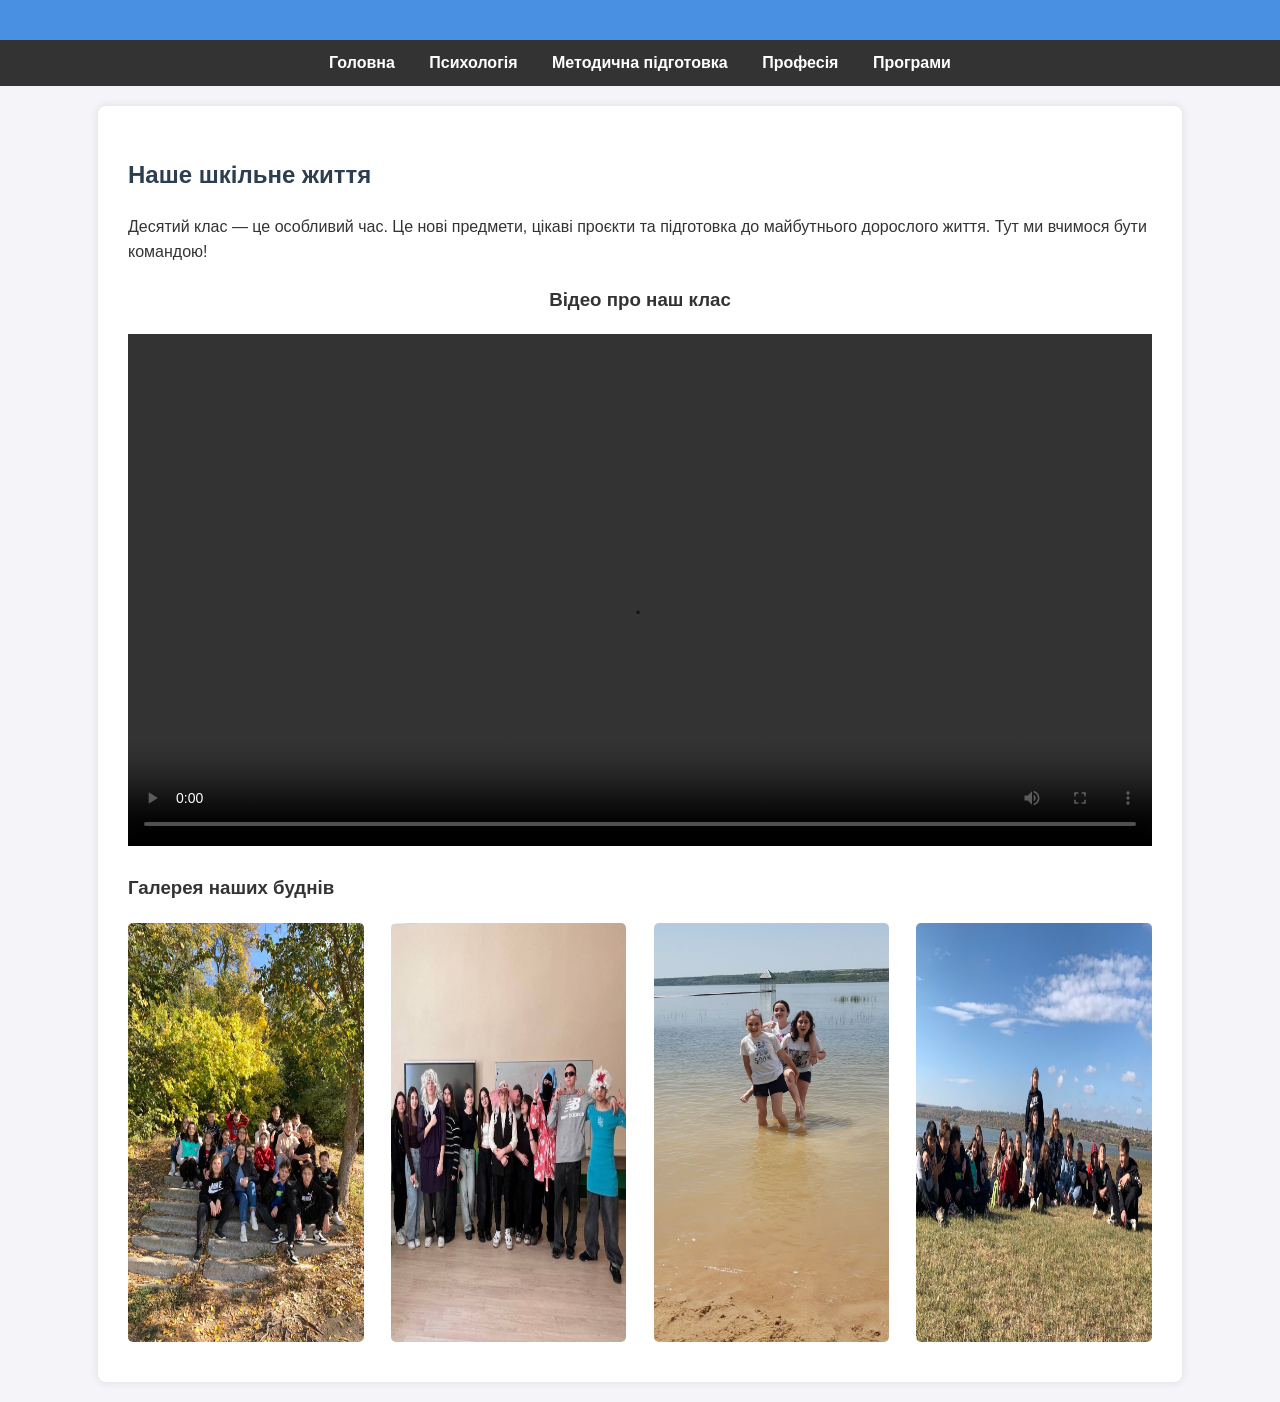
==== index.html @ 7de51b86 "Update index.html" ====
<!DOCTYPE html>
<html lang="uk">
<head>
    <meta charset="UTF-8">
    <title>10 Клас - Головна</title>
    <link rel="stylesheet" href="style.css">
</head>
<body>
    <header>
        
    </header>
    <nav>
        <a href="index.html">Головна</a>
        <a href="page2.html">Психологія</a>
        <a href="page3.html">Методична підготовка</a>
        <a href="page4.html">Професія</a>
        <a href="page5.html">Програми</a>
    </nav>
    <div class="container">
        <h2>Наше шкільне життя</h2>
        <p>Десятий клас — це особливий час. Це нові предмети, цікаві проєкти та підготовка до майбутнього дорослого життя. Тут ми вчимося бути командою!</p>
        
        <div class="video-container">
            <h3>Відео про наш клас</h3>
            <video width="100%" controls>
                <source src="vid1.mp4" type="video/mp4">
                Ваш браузер не підтримує відео.
            </video>
        </div>

        <h3>Галерея наших буднів</h3>
        <div class="gallery">
            <img src="photo.jpg" alt="Фото 1">
            <img src="photo1.jpg" alt="Фото 2">
            <img src="photo2.jpg" alt="Фото 3">
            <img src="photo4.jpg" alt="Фото 4">
        </div>
    </div>
</body>
</html>
---- style.css ----
body {
    font-family: 'Segoe UI', Tahoma, Geneva, Verdana, sans-serif;
    line-height: 1.6;
    margin: 0;
    padding: 0;
    background-color: #f4f4f9;
    color: #333;
}

header {
    background: #4A90E2;
    color: white;
    padding: 20px;
    text-align: center;
}

nav {
    background: #333;
    padding: 10px;
    text-align: center;
}

nav a {
    color: white;
    margin: 0 15px;
    text-decoration: none;
    font-weight: bold;
}

nav a:hover {
    text-decoration: underline;
}

.container {
    width: 80%;
    margin: 20px auto;
    background: white;
    padding: 30px;
    box-shadow: 0 0 10px rgba(0,0,0,0.1);
    border-radius: 8px;
}

h1, h2 {
    color: #2c3e50;
}

.gallery {
    display: flex;
    justify-content: space-between;
    flex-wrap: wrap;
    margin-top: 20px;
}

.gallery img {
    width: 23%;
    border-radius: 5px;
    margin-bottom: 10px;
}

.video-container {
    text-align: center;
    margin: 20px 0;
}

/* Блоки для програм (5 сторінка) */
.software-block {
    border-left: 5px solid #4A90E2;
    background: #ebf3fb;
    padding: 20px;
    margin-bottom: 20px;
    border-radius: 0 8px 8px 0;
}

.software-block h3 {
    margin-top: 0;
    color: #4A90E2;
}

.btn-link {
    display: inline-block;
    padding: 8px 15px;
    background: #4A90E2;
    color: white;
    text-decoration: none;
    border-radius: 4px;
    margin-top: 10px;
}
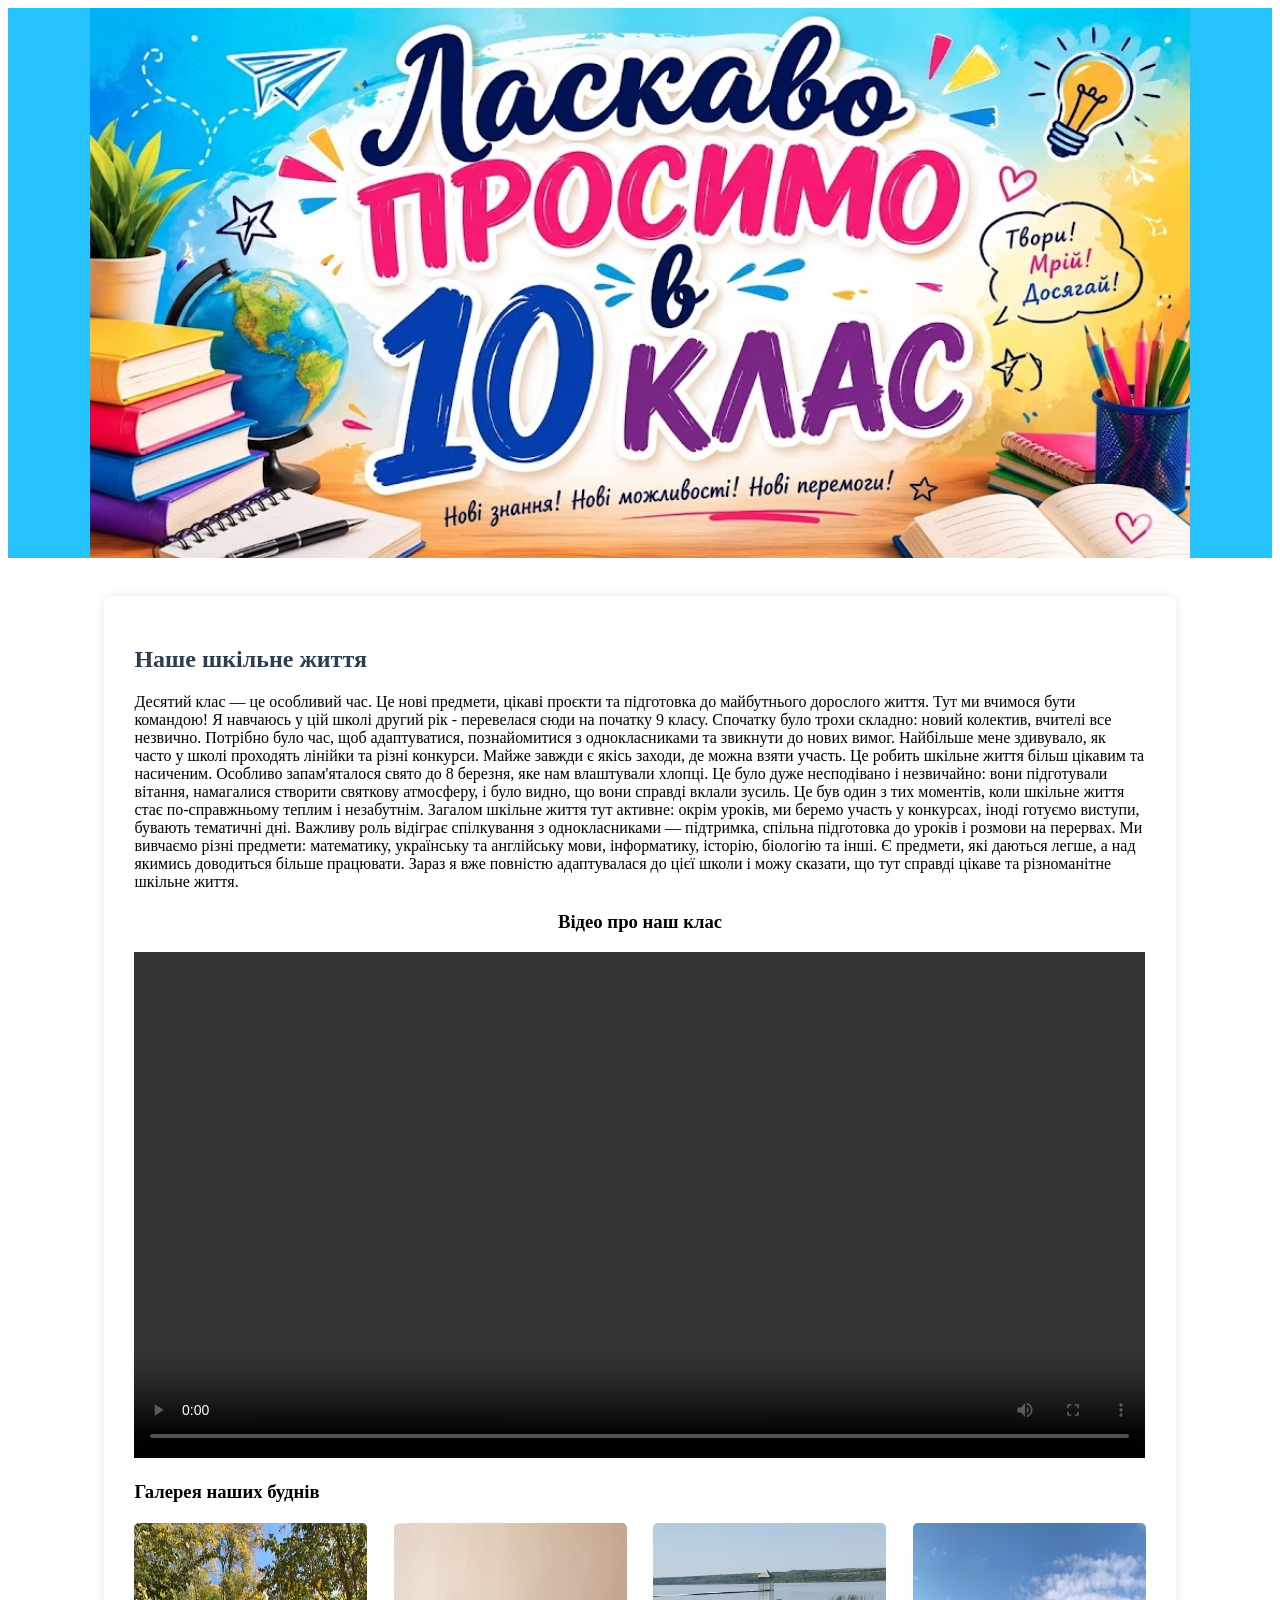
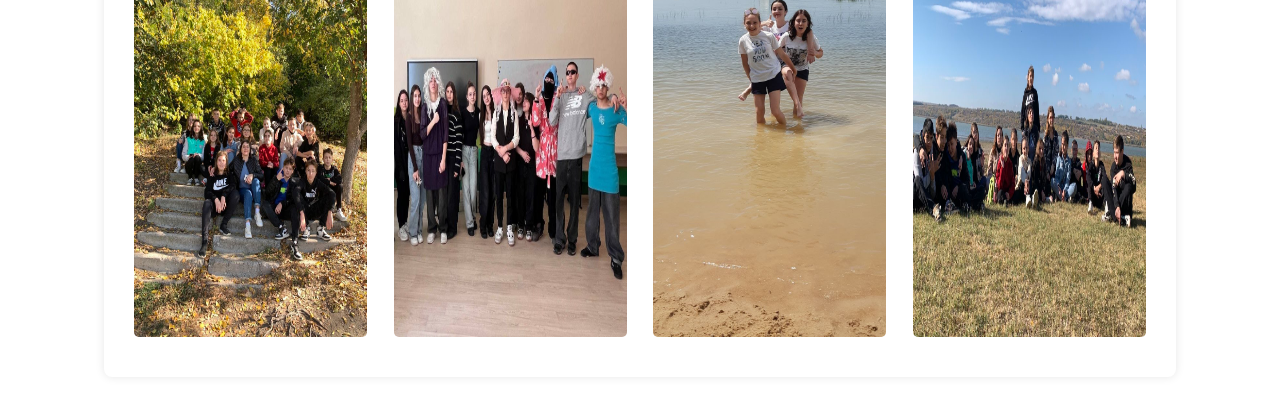
==== commit b91461fe: "Update index.html" ====
--- a/index.html
+++ b/index.html
@@ -18,7 +18,13 @@
     </nav>
     <div class="container">
         <h2>Наше шкільне життя</h2>
-        <p>Десятий клас — це особливий час. Це нові предмети, цікаві проєкти та підготовка до майбутнього дорослого життя. Тут ми вчимося бути командою!</p>
+        <p>Десятий клас — це особливий час. Це нові предмети, цікаві проєкти та підготовка до майбутнього дорослого життя. Тут ми вчимося бути командою!
+        Я навчаюсь у цій школі другий рік - перевелася сюди на початку 9 класу. Спочатку було трохи складно: новий колектив, вчителі все незвично. Потрібно було час, щоб адаптуватися, познайомитися з однокласниками та звикнути до нових вимог.
+Найбільше мене здивувало, як часто у школі проходять лінійки та різні конкурси. Майже завжди є якісь заходи, де можна взяти участь. Це робить шкільне життя більш цікавим та насиченим.
+Особливо запам'яталося свято до 8 березня, яке нам влаштували хлопці. Це було дуже несподівано і незвичайно: вони підготували вітання, намагалися створити святкову атмосферу, і було видно, що вони справді вклали зусиль. Це був один з тих моментів, коли шкільне життя стає по-справжньому теплим і незабутнім.
+Загалом шкільне життя тут активне: окрім уроків, ми беремо участь у конкурсах, іноді готуємо виступи, бувають тематичні дні. Важливу роль відіграє спілкування з однокласниками — підтримка, спільна підготовка до уроків і розмови на перервах.
+Ми вивчаємо різні предмети: математику, українську та англійську мови, інформатику, історію, біологію та інші. Є предмети, які даються легше, а над якимись доводиться більше працювати.
+Зараз я вже повністю адаптувалася до цієї школи і можу сказати, що тут справді цікаве та різноманітне шкільне життя.</p>
         
         <div class="video-container">
             <h3>Відео про наш клас</h3>
--- a/style.css
+++ b/style.css
@@ -1,23 +1,31 @@
-body {
-    font-family: 'Segoe UI', Tahoma, Geneva, Verdana, sans-serif;
-    line-height: 1.6;
+header {
+
+    background-color: #26c1ff; 
+    background-image: url('back.jpeg'); 
+    background-repeat: no-repeat;
+    background-position: center top; 
+    background-size: contain; 
+    width: 100%;
+    min-height: 400px; 
+    height: 50vw;     
+    max-height: 550px; 
+
+  
+    display: flex;
+    align-items: center;
+    justify-content: center;
+    text-indent: -9999px; 
+}
+
     margin: 0;
     padding: 0;
-    background-color: #f4f4f9;
-    color: #333;
 }
 
-header {
-    background: #4A90E2;
-    color: white;
-    padding: 20px;
-    text-align: center;
-}
 
 nav {
-    background: #333;
-    padding: 10px;
-    text-align: center;
+    margin-top: 0;
+    position: relative;
+    z-index: 10;
 }
 
 nav a {
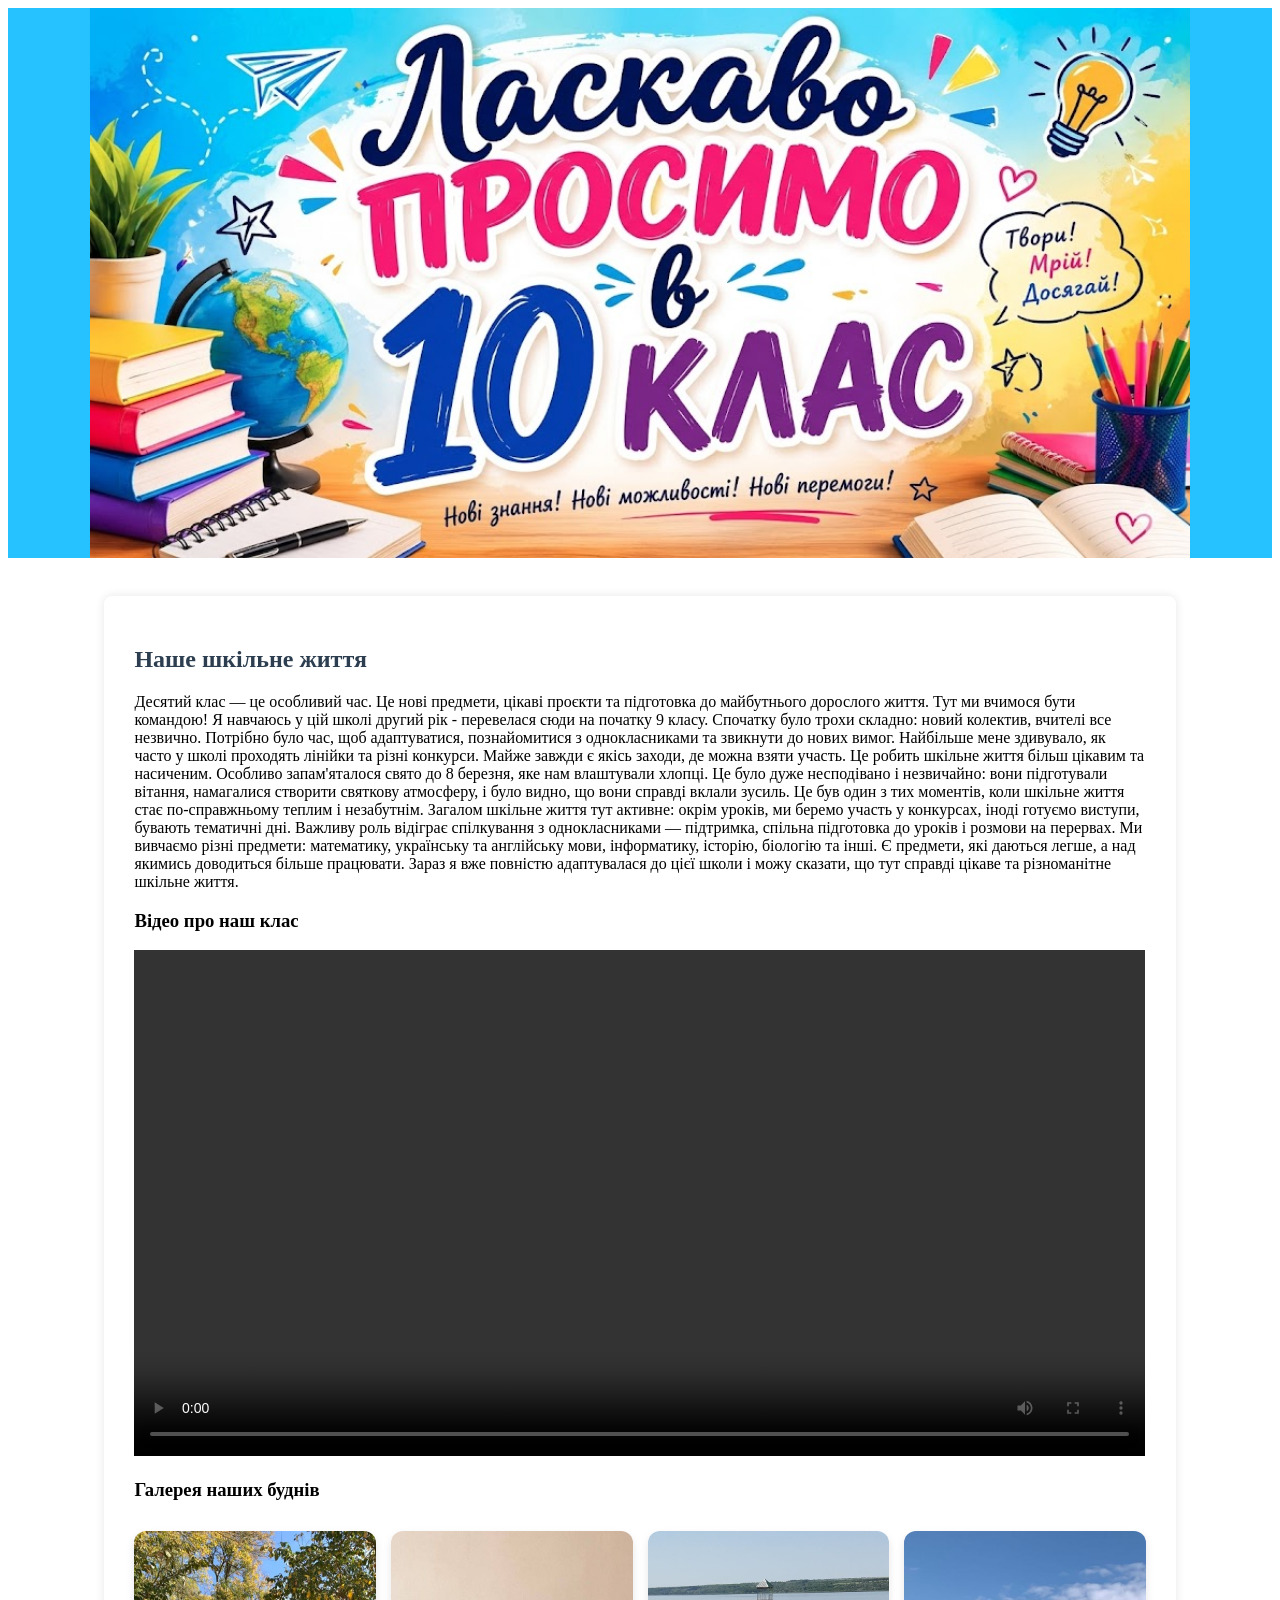
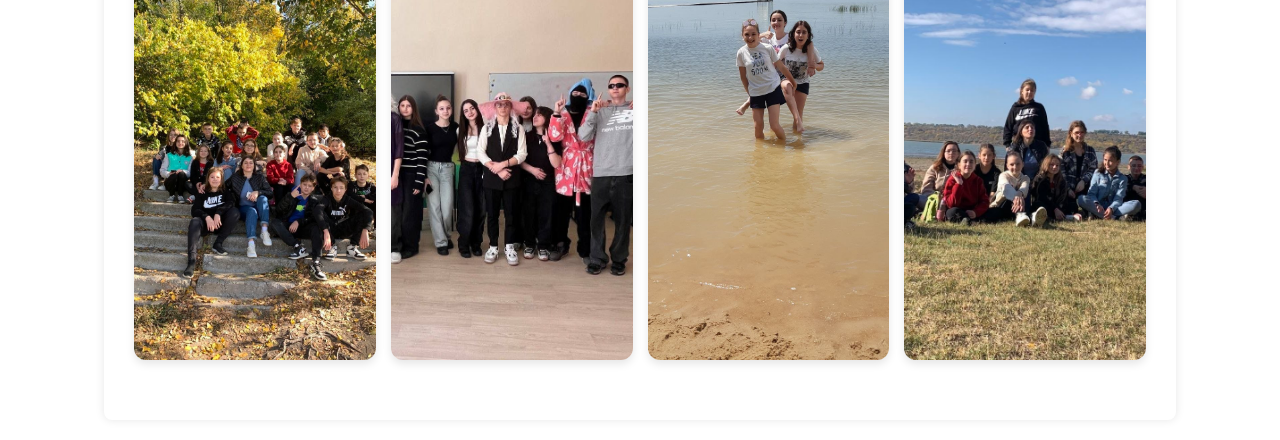
==== commit 52005cbe: "Update index.html" ====
--- a/index.html
+++ b/index.html
@@ -11,10 +11,10 @@
     </header>
     <nav>
         <a href="index.html">Головна</a>
-        <a href="page2.html">Психологія</a>
-        <a href="page3.html">Методична підготовка</a>
-        <a href="page4.html">Професія</a>
-        <a href="page5.html">Програми</a>
+        <a href="index2.html">Психологія</a>
+        <a href="index3.html">Методична підготовка</a>
+        <a href="index4.html">Професія</a>
+        <a href="index5.html">Програми</a>
     </nav>
     <div class="container">
         <h2>Наше шкільне життя</h2>
--- a/style.css
+++ b/style.css
@@ -52,25 +52,46 @@
     color: #2c3e50;
 }
 
+
 .gallery {
     display: flex;
-    justify-content: space-between;
-    flex-wrap: wrap;
-    margin-top: 20px;
+    justify-content: space-between; 
+    flex-wrap: wrap;                
+    margin: 30px 0;                
+    gap: 15px;                      
 }
 
+
 .gallery img {
-    width: 23%;
-    border-radius: 5px;
-    margin-bottom: 10px;
+    
+    width: calc(25% - 11.25px); 
+    
+    height: auto;                  
+    border-radius: 12px;          
+    box-shadow: 0 4px 8px rgba(0,0,0,0.1); 
+    transition: transform 0.3s ease; 
+    object-fit: cover;              
+
+
+.gallery img:hover {
+    transform: scale(1.03); 
 }
 
-.video-container {
-    text-align: center;
-    margin: 20px 0;
+
+@media (max-width: 900px) {
+    .gallery img {
+        width: calc(50% - 7.5px); 
+    }
 }
 
-/* Блоки для програм (5 сторінка) */
+
+@media (max-width: 500px) {
+    .gallery img {
+        width: 100%; 
+    }
+}
+
+
 .software-block {
     border-left: 5px solid #4A90E2;
     background: #ebf3fb;
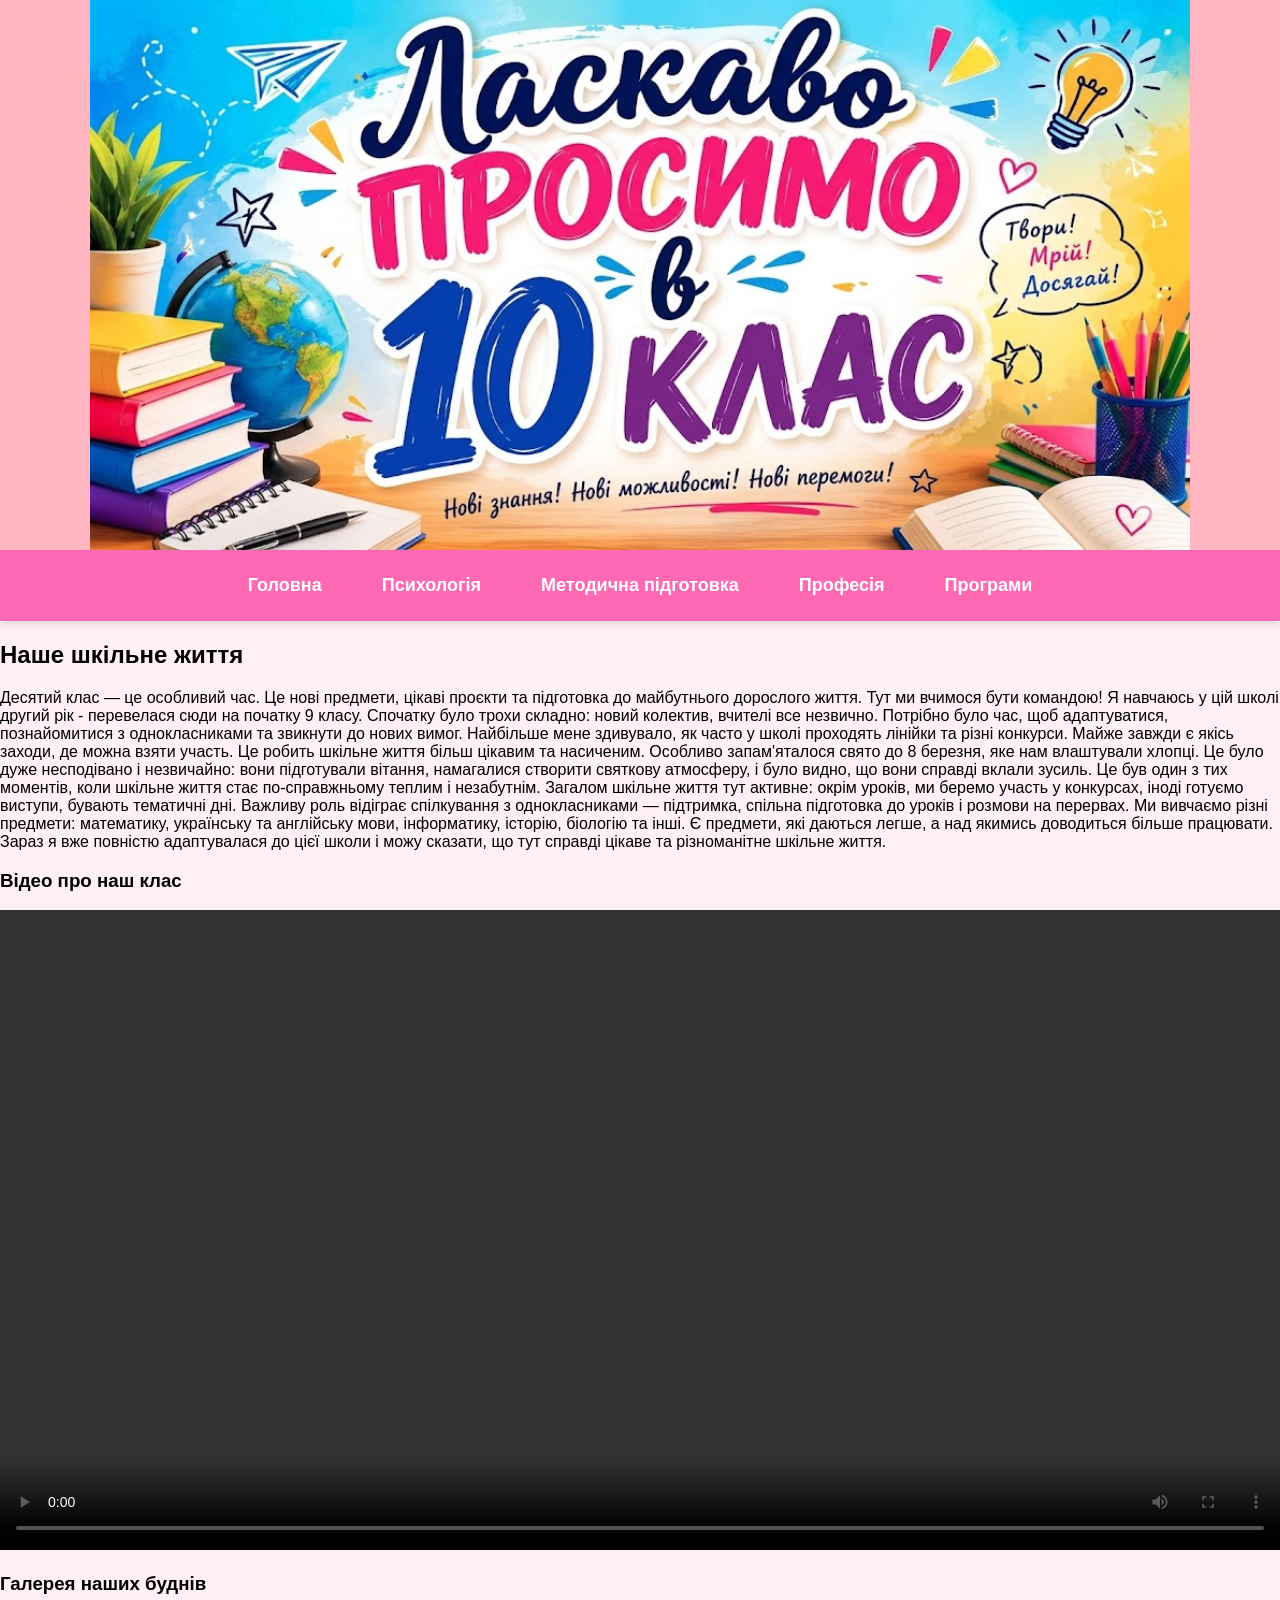
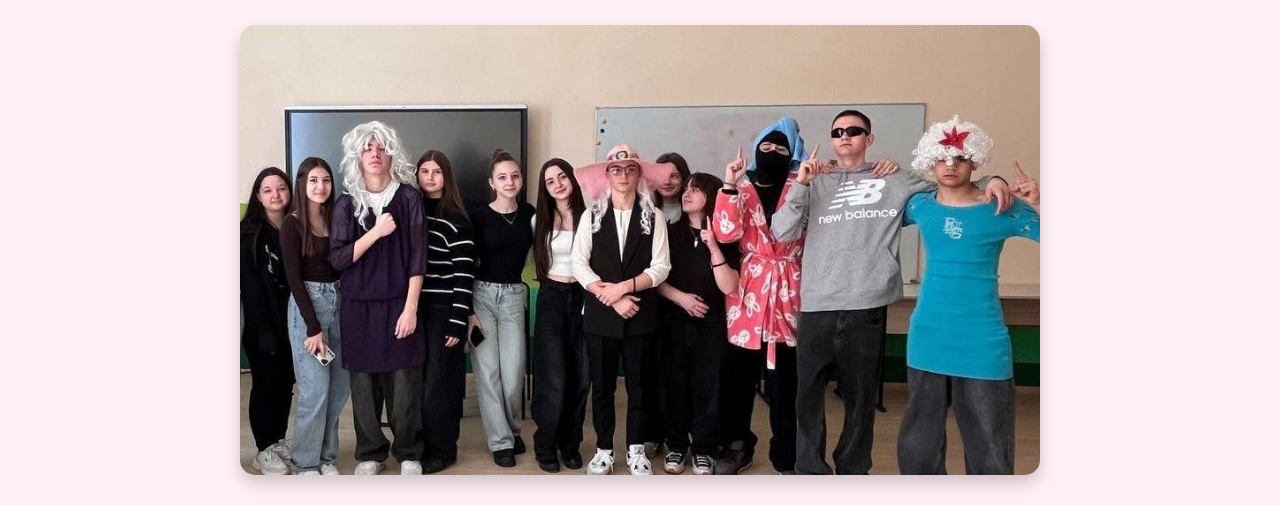
==== commit 38699500: "Update index.html" ====
--- a/index.html
+++ b/index.html
@@ -35,12 +35,14 @@
         </div>
 
         <h3>Галерея наших буднів</h3>
-        <div class="gallery">
-            <img src="photo.jpg" alt="Фото 1">
-            <img src="photo1.jpg" alt="Фото 2">
-            <img src="photo2.jpg" alt="Фото 3">
-            <img src="photo4.jpg" alt="Фото 4">
-        </div>
+     <div class="carousel-container">
+    <div class="carousel-slide">
+        <img src="photo1.jpg" alt="Фото 1">
+        <img src="photo2.jpg" alt="Фото 2">
+        <img src="photo3.jpg" alt="Фото 3">
+        <img src="photo4.jpg" alt="Фото 4">
+    </div>
+</div>
     </div>
 </body>
 </html>
--- a/style.css
+++ b/style.css
@@ -1,116 +1,115 @@
+/* Рожева тема для всього сайту */
+body {
+    margin: 0;
+    padding: 0;
+    font-family: 'Segoe UI', Tahoma, Geneva, Verdana, sans-serif;
+    background-color: #fff0f5; /* Світло-рожевий фон сторінки */
+}
+
 header {
-
-    background-color: #26c1ff; 
+    background-color: #ffb6c1; /* Рожевий фон хеадера */
     background-image: url('back.jpeg'); 
     background-repeat: no-repeat;
     background-position: center top; 
     background-size: contain; 
     width: 100%;
     min-height: 400px; 
-    height: 50vw;     
+    height: 50vw;      
     max-height: 550px; 
-
-  
     display: flex;
     align-items: center;
     justify-content: center;
     text-indent: -9999px; 
 }
 
-    margin: 0;
-    padding: 0;
-}
-
-
+/* Навігація в рожевих тонах */
 nav {
-    margin-top: 0;
-    position: relative;
-    z-index: 10;
+    background-color: #ff69b4; /* Насичений рожевий для меню */
+    padding: 15px 0;                               
+    display: flex;                                 
+    justify-content: center;        
+    box-shadow: 0 4px 6px rgba(0,0,0,0.1); 
 }
 
 nav a {
-    color: white;
-    margin: 0 15px;
-    text-decoration: none;
-    font-weight: bold;
+    color: white !important;    
+    text-decoration: none;      
+    padding: 10px 20px;          
+    margin: 0 10px;            
+    font-size: 18px;            
+    font-weight: bold;           
+    border-radius: 20px; /* Більш закруглені кнопки */
+    transition: 0.3s; 
 }
 
 nav a:hover {
-    text-decoration: underline;
+    background-color: #ff1493; /* Темно-рожевий при наведенні */
 }
 
-.container {
-    width: 80%;
-    margin: 20px auto;
-    background: white;
-    padding: 30px;
-    box-shadow: 0 0 10px rgba(0,0,0,0.1);
-    border-radius: 8px;
+/* Стилі для Каруселі */
+.carousel-container {
+    width: 100%;
+    max-width: 800px;
+    margin: 30px auto;
+    overflow: hidden;
+    border-radius: 15px;
+    box-shadow: 0 8px 16px rgba(0,0,0,0.2);
+    position: relative;
 }
 
-h1, h2 {
-    color: #2c3e50;
+.carousel-slide {
+    display: flex;
+    width: 400%; /* Для 4-х фото */
+    animation: slide 12s infinite; /* Автоматична прокрутка */
 }
 
-
-.gallery {
-    display: flex;
-    justify-content: space-between; 
-    flex-wrap: wrap;                
-    margin: 30px 0;                
-    gap: 15px;                      
+.carousel-slide img {
+    width: 25%; /* Кожне фото займає 1/4 ширини слайда */
+    height: 450px;
+    object-fit: cover;
 }
 
-
-.gallery img {
-    
-    width: calc(25% - 11.25px); 
-    
-    height: auto;                  
-    border-radius: 12px;          
-    box-shadow: 0 4px 8px rgba(0,0,0,0.1); 
-    transition: transform 0.3s ease; 
-    object-fit: cover;              
-
-
-.gallery img:hover {
-    transform: scale(1.03); 
+@keyframes slide {
+    0% { transform: translateX(0); }
+    20% { transform: translateX(0); }
+    25% { transform: translateX(-25%); }
+    45% { transform: translateX(-25%); }
+    50% { transform: translateX(-50%); }
+    70% { transform: translateX(-50%); }
+    75% { transform: translateX(-75%); }
+    95% { transform: translateX(-75%); }
+    100% { transform: translateX(0); }
 }
 
-
-@media (max-width: 900px) {
-    .gallery img {
-        width: calc(50% - 7.5px); 
-    }
+/* Блоки програм з іконками */
+.software-block {
+    display: flex;
+    align-items: center;
+    border-left: 5px solid #ff69b4;
+    background: #fff5f7;
+    padding: 20px;
+    margin-bottom: 20px;
+    border-radius: 12px;
 }
 
-
-@media (max-width: 500px) {
-    .gallery img {
-        width: 100%; 
-    }
+.software-icon {
+    width: 60px;
+    height: 60px;
+    margin-right: 20px;
+    object-fit: contain;
 }
 
-
-.software-block {
-    border-left: 5px solid #4A90E2;
-    background: #ebf3fb;
-    padding: 20px;
-    margin-bottom: 20px;
-    border-radius: 0 8px 8px 0;
-}
-
-.software-block h3 {
-    margin-top: 0;
-    color: #4A90E2;
+.software-info h3 {
+    margin: 0 0 10px 0;
+    color: #db7093;
 }
 
 .btn-link {
     display: inline-block;
     padding: 8px 15px;
-    background: #4A90E2;
+    background: #ff69b4;
     color: white;
     text-decoration: none;
-    border-radius: 4px;
+    border-radius: 5px;
     margin-top: 10px;
 }
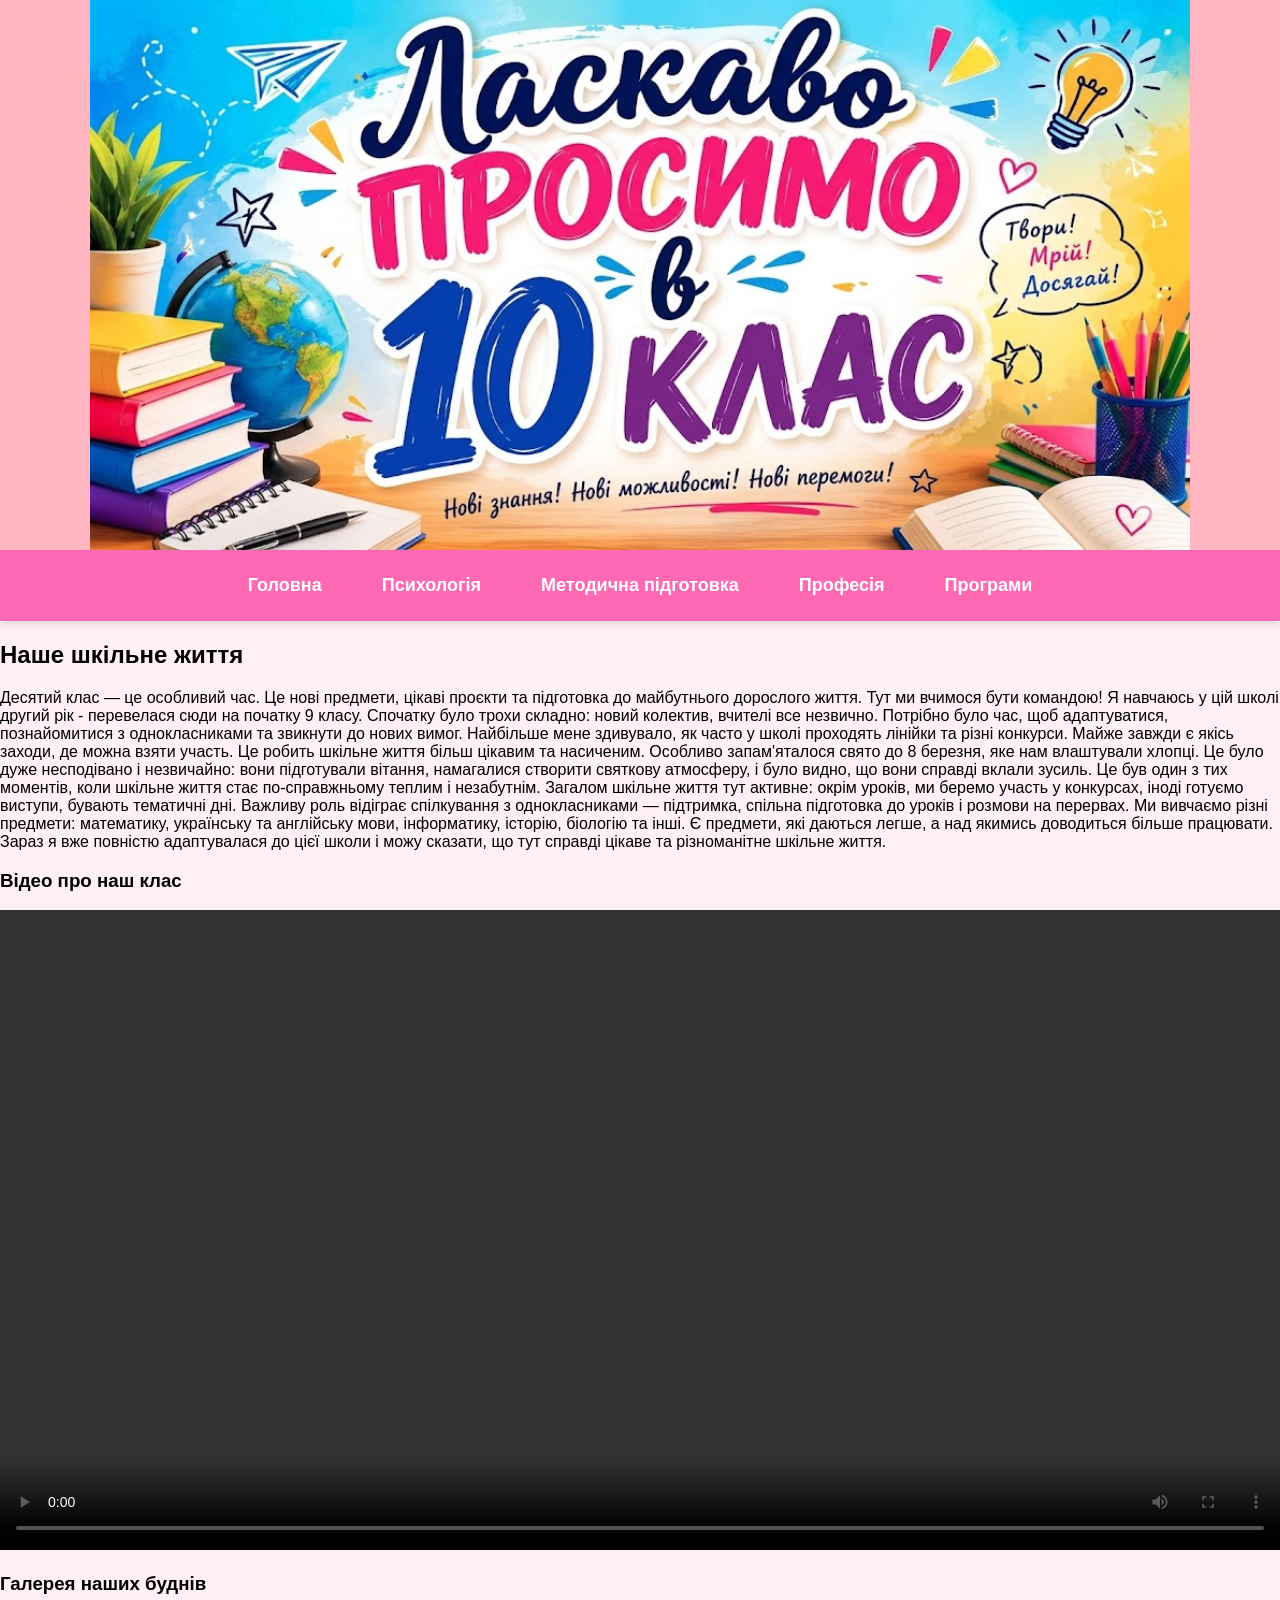
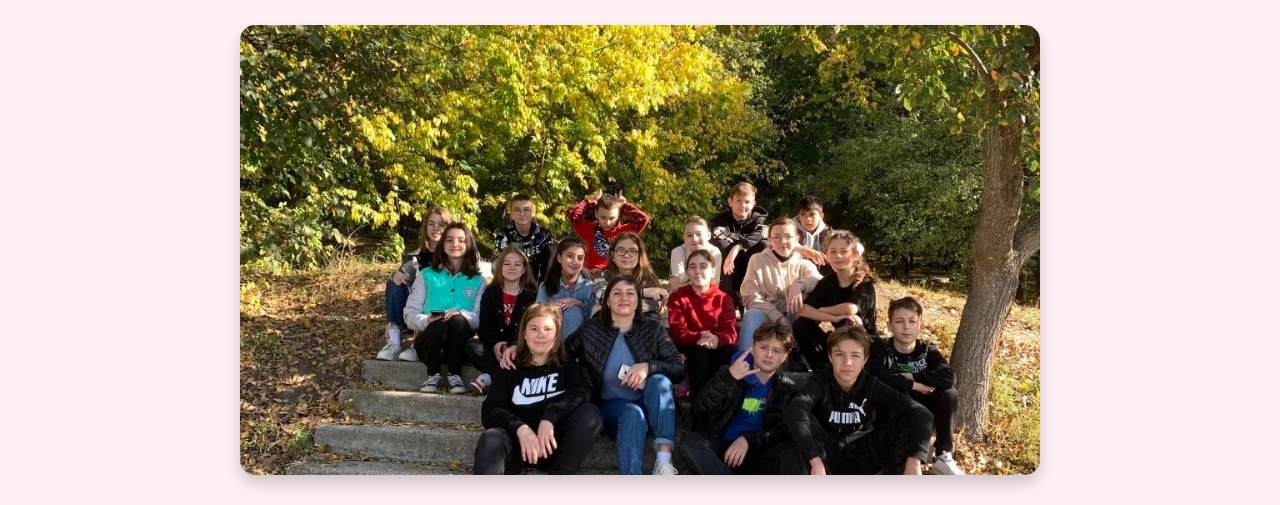
==== commit 90635820: "Update index.html" ====
--- a/index.html
+++ b/index.html
@@ -37,10 +37,10 @@
         <h3>Галерея наших буднів</h3>
      <div class="carousel-container">
     <div class="carousel-slide">
-        <img src="photo1.jpg" alt="Фото 1">
-        <img src="photo2.jpg" alt="Фото 2">
-        <img src="photo3.jpg" alt="Фото 3">
-        <img src="photo4.jpg" alt="Фото 4">
+        <img src="photo.jpg" alt="Фото 1">
+        <img src="photo1.jpg" alt="Фото 2">
+        <img src="photo2.jpg" alt="Фото 3">
+        <img src="photo3.jpg" alt="Фото 4">
     </div>
 </div>
     </div>
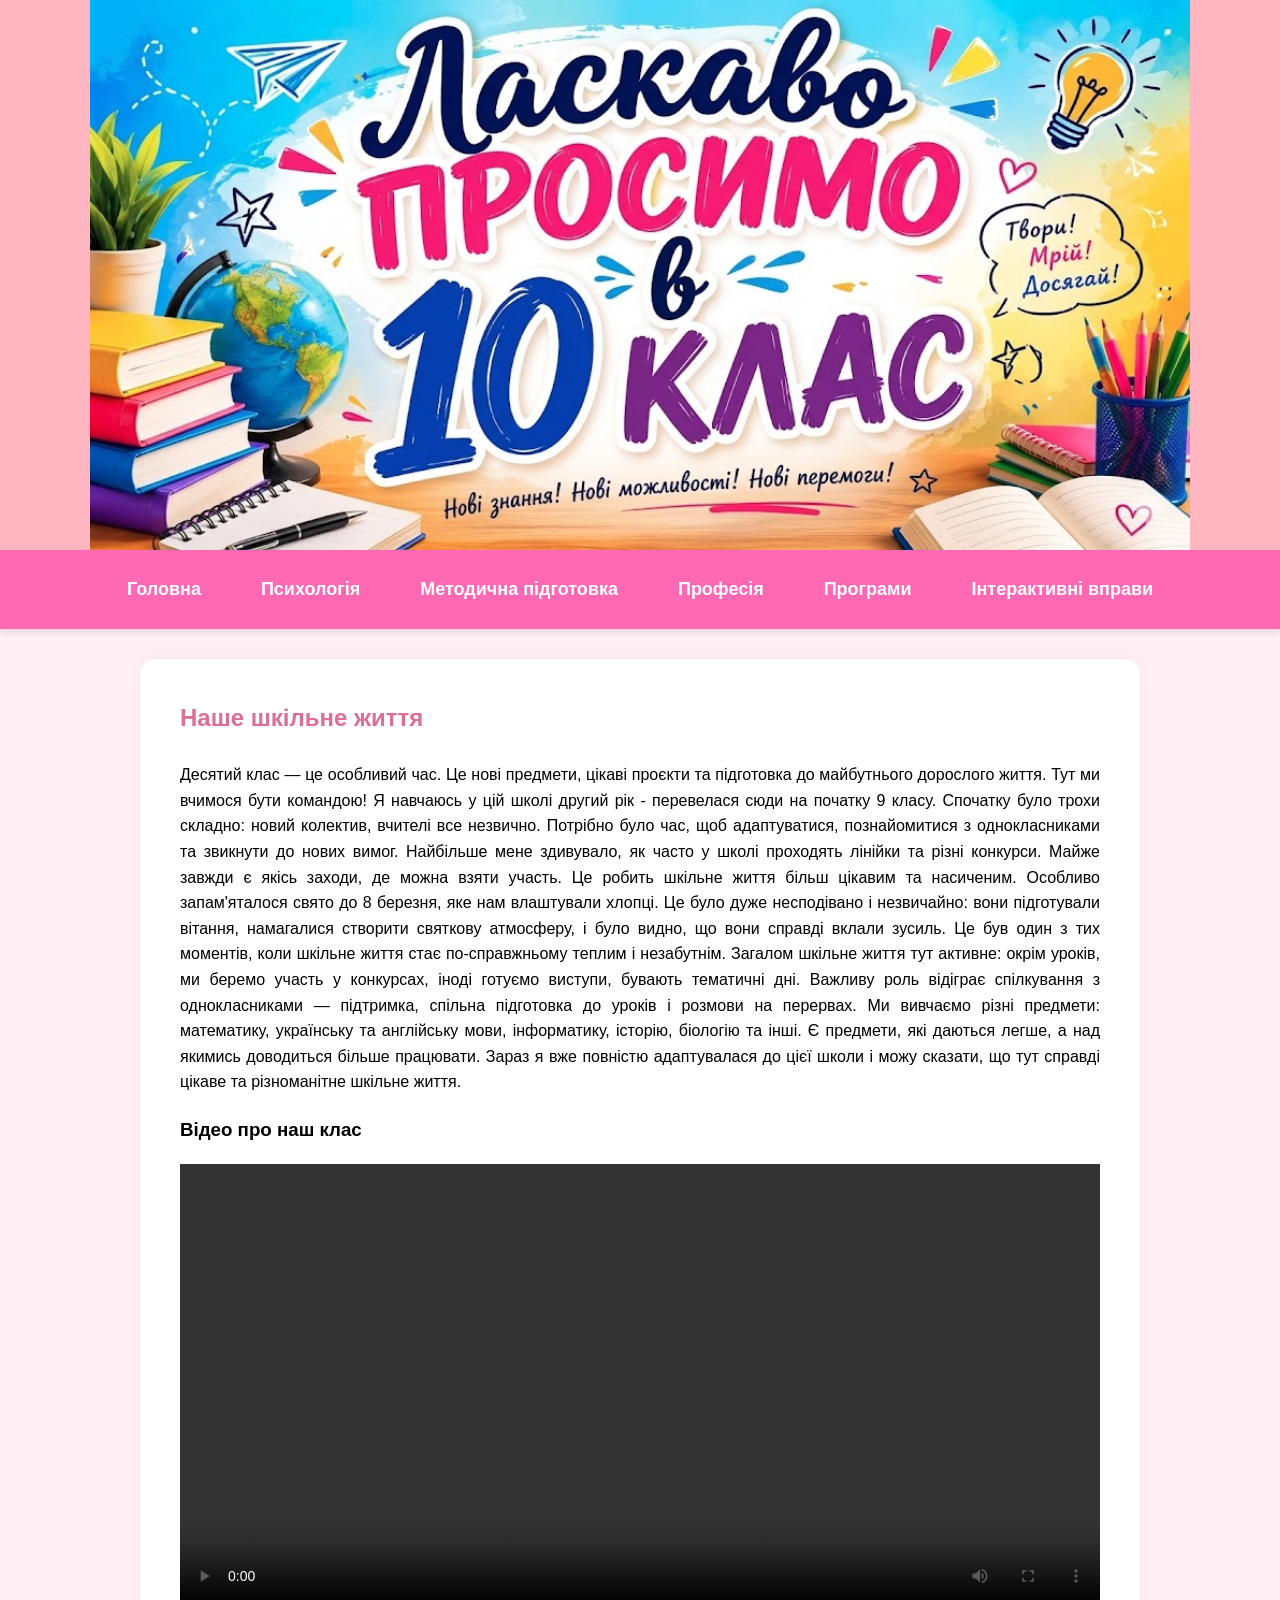
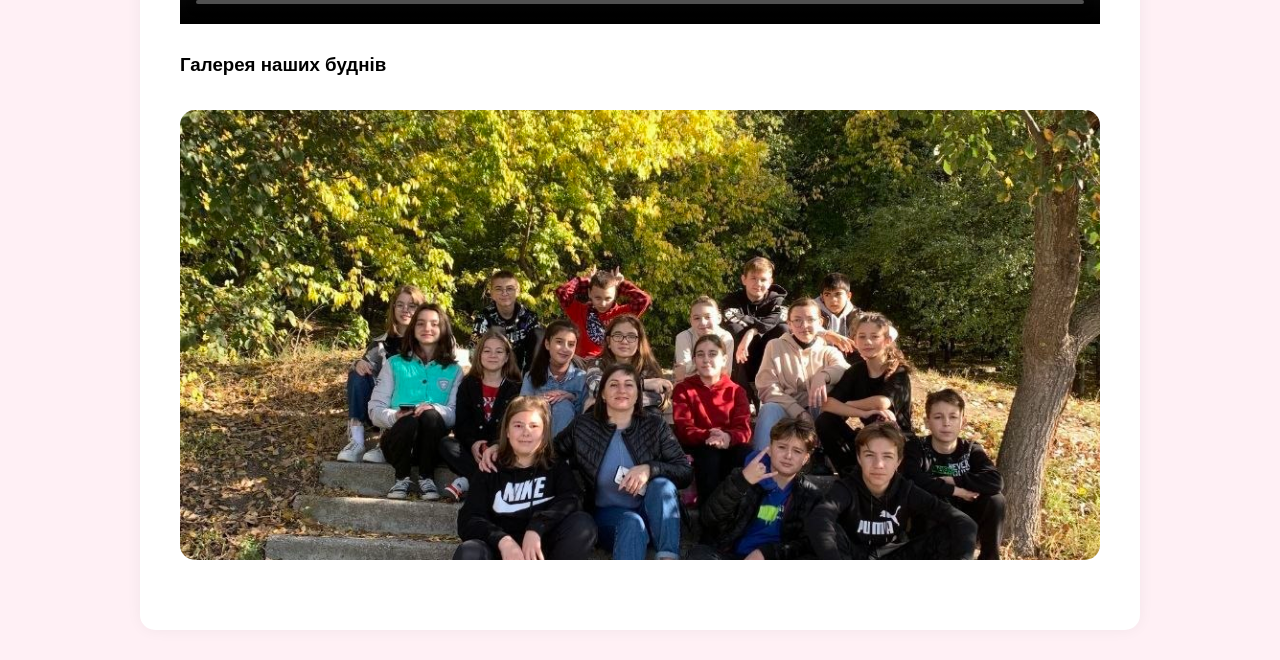
==== commit 696e9922: "Update index.html" ====
--- a/index.html
+++ b/index.html
@@ -15,6 +15,7 @@
         <a href="index3.html">Методична підготовка</a>
         <a href="index4.html">Професія</a>
         <a href="index5.html">Програми</a>
+        <a href="index6.html">Інтерактивні вправи</a>
     </nav>
     <div class="container">
         <h2>Наше шкільне життя</h2>
@@ -38,9 +39,9 @@
      <div class="carousel-container">
     <div class="carousel-slide">
         <img src="photo.jpg" alt="Фото 1">
-        <img src="photo1.jpg" alt="Фото 2">
-        <img src="photo2.jpg" alt="Фото 3">
-        <img src="photo3.jpg" alt="Фото 4">
+        
+        <img src="photo1.jpg" alt="Фото 3">
+        <img src="photo4.jpg" alt="Фото 4">
     </div>
 </div>
     </div>
--- a/style.css
+++ b/style.css
@@ -1,13 +1,14 @@
-/* Рожева тема для всього сайту */
+/* Рожева тема */
 body {
     margin: 0;
     padding: 0;
     font-family: 'Segoe UI', Tahoma, Geneva, Verdana, sans-serif;
-    background-color: #fff0f5; /* Світло-рожевий фон сторінки */
+    background-color: #fff0f5; /* Світло-рожевий фон */
+    line-height: 1.6; /* Додає простір між рядками тексту */
 }
 
 header {
-    background-color: #ffb6c1; /* Рожевий фон хеадера */
+    background-color: #ffb6c1; 
     background-image: url('back.jpeg'); 
     background-repeat: no-repeat;
     background-position: center top; 
@@ -22,13 +23,14 @@
     text-indent: -9999px; 
 }
 
-/* Навігація в рожевих тонах */
+/* Навігація */
 nav {
-    background-color: #ff69b4; /* Насичений рожевий для меню */
+    background-color: #ff69b4; 
     padding: 15px 0;                               
     display: flex;                                 
     justify-content: center;        
     box-shadow: 0 4px 6px rgba(0,0,0,0.1); 
+    margin-bottom: 20px;
 }
 
 nav a {
@@ -38,64 +40,94 @@
     margin: 0 10px;            
     font-size: 18px;            
     font-weight: bold;           
-    border-radius: 20px; /* Більш закруглені кнопки */
+    border-radius: 20px;
     transition: 0.3s; 
 }
 
 nav a:hover {
-    background-color: #ff1493; /* Темно-рожевий при наведенні */
+    background-color: #ff1493;
 }
 
-/* Стилі для Каруселі */
+/* --- ВИПРАВЛЕННЯ ВІДСТУПІВ ТЕКСТУ --- */
+.container {
+    width: 85%;
+    max-width: 1000px;
+    margin: 30px auto;
+    background: white;
+    /* Внутрішній відступ, щоб текст не торкався країв */
+    padding: 40px; 
+    box-shadow: 0 0 15px rgba(0,0,0,0.05);
+    border-radius: 15px;
+    box-sizing: border-box; /* Важливо, щоб padding не розширював блок */
+}
+
+.container p {
+    margin-bottom: 20px; /* Відступ між абзацами */
+    text-align: justify; /* Текст рівний по обох боках */
+}
+
+.container ul {
+    padding-left: 25px; /* Відступ для списку (крапок) */
+    margin-bottom: 20px;
+}
+
+.container li {
+    margin-bottom: 10px; /* Відступ між пунктами списку */
+}
+
+h2 {
+    color: #db7093;
+    margin-top: 0;
+    margin-bottom: 25px;
+}
+
+/* Карусель на 3 фото */
 .carousel-container {
     width: 100%;
-    max-width: 800px;
-    margin: 30px auto;
+    margin: 30px 0;
     overflow: hidden;
     border-radius: 15px;
-    box-shadow: 0 8px 16px rgba(0,0,0,0.2);
     position: relative;
 }
 
 .carousel-slide {
     display: flex;
-    width: 400%; /* Для 4-х фото */
-    animation: slide 12s infinite; /* Автоматична прокрутка */
+    width: 300%; 
+    animation: slide-3 9s infinite;
 }
 
 .carousel-slide img {
-    width: 25%; /* Кожне фото займає 1/4 ширини слайда */
+    width: 33.333%; 
     height: 450px;
     object-fit: cover;
 }
 
-@keyframes slide {
+@keyframes slide-3 {
     0% { transform: translateX(0); }
-    20% { transform: translateX(0); }
-    25% { transform: translateX(-25%); }
-    45% { transform: translateX(-25%); }
-    50% { transform: translateX(-50%); }
-    70% { transform: translateX(-50%); }
-    75% { transform: translateX(-75%); }
-    95% { transform: translateX(-75%); }
+    30% { transform: translateX(0); }
+    33.33% { transform: translateX(-33.33%); }
+    63.33% { transform: translateX(-33.33%); }
+    66.66% { transform: translateX(-66.66%); }
+    96.66% { transform: translateX(-66.66%); }
     100% { transform: translateX(0); }
 }
 
-/* Блоки програм з іконками */
+/* Програми з іконками */
 .software-block {
     display: flex;
-    align-items: center;
-    border-left: 5px solid #ff69b4;
+    align-items: flex-start; /* Вирівнювання по верхньому краю */
+    border-left: 6px solid #ff69b4;
     background: #fff5f7;
-    padding: 20px;
-    margin-bottom: 20px;
+    padding: 25px;
+    margin-bottom: 25px;
     border-radius: 12px;
+    gap: 20px;
 }
 
 .software-icon {
-    width: 60px;
-    height: 60px;
-    margin-right: 20px;
+    width: 80px;
+    height: 80px;
+    flex-shrink: 0; /* Щоб іконка не стискалася */
     object-fit: contain;
 }
 
@@ -106,10 +138,46 @@
 
 .btn-link {
     display: inline-block;
-    padding: 8px 15px;
+    padding: 10px 20px;
     background: #ff69b4;
     color: white;
     text-decoration: none;
-    border-radius: 5px;
+    border-radius: 8px;
     margin-top: 10px;
+    font-weight: bold;
 }
+
+/* Галерея для внутрішніх сторінок (2, 3, 4) */
+.page-gallery {
+    display: flex;
+    justify-content: space-between;
+    gap: 15px;
+    margin-top: 20px;
+}
+
+.page-gallery img {
+    width: calc(33.33% - 10px); /* 3 фото в ряд */
+    height: 200px;
+    object-fit: cover;
+    border-radius: 15px;
+    border: 3px solid #ffb6c1; /* Ніжно-рожева рамка */
+    transition: all 0.3s ease;
+    box-shadow: 0 4px 10px rgba(255, 182, 193, 0.3);
+}
+
+.page-gallery img:hover {
+    transform: scale(1.05);
+    border-color: #ff69b4; /* Стає яскравішою при наведенні */
+    box-shadow: 0 6px 15px rgba(255, 105, 180, 0.5);
+}
+
+/* Адаптивність: на телефонах фото стають одне під одним */
+@media (max-width: 600px) {
+    .page-gallery {
+        flex-direction: column;
+    }
+    .page-gallery img {
+        width: 100%;
+        height: auto;
+    }
+}
